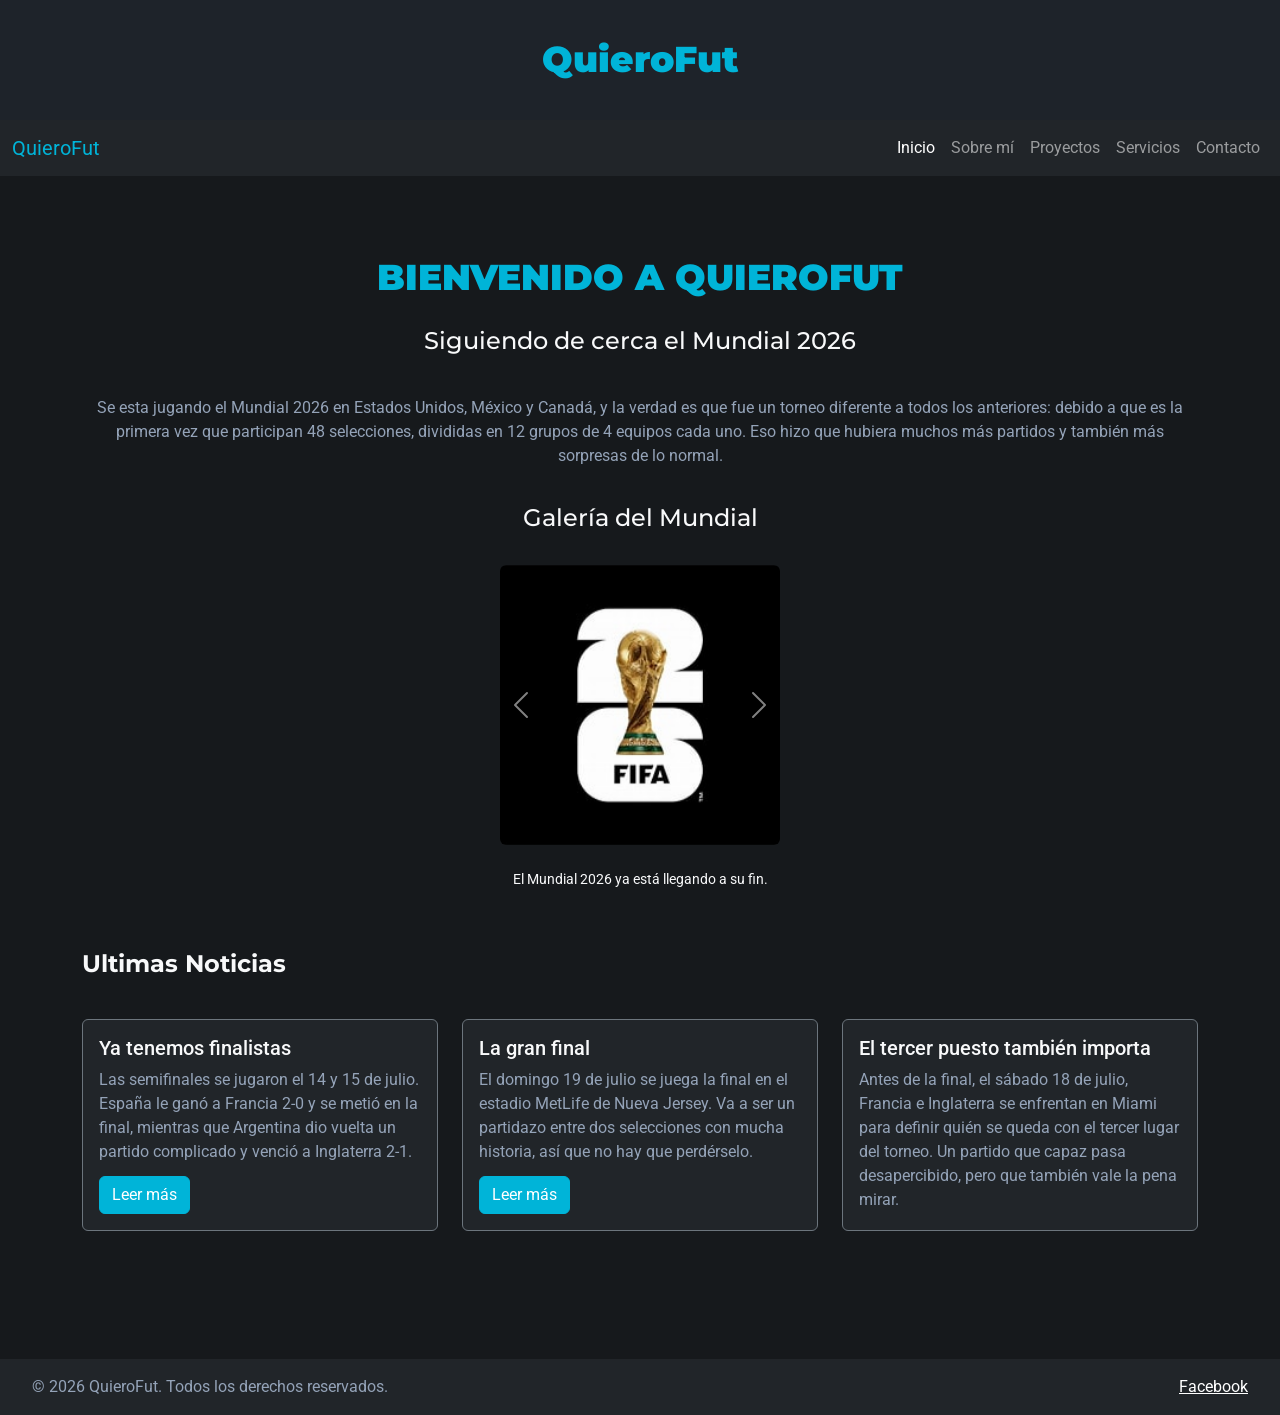
==== index.html @ 9007a2fe "modificacion de read.me y styles" ====
<!DOCTYPE html>
<html lang="es">
<head>
  <meta charset="UTF-8">
  <meta name="viewport" content="width=device-width, initial-scale=1.0">
  <title>QuieroFut - Inicio</title>
  <link href="https://cdn.jsdelivr.net/npm/bootstrap@5.3.3/dist/css/bootstrap.min.css" rel="stylesheet">
  <link rel="stylesheet" href="styles/styles.css">
</head>
<body>
  <header class="d-flex justify-content-center align-items-center" style="min-height: 120px;">
  <h1 class="m-0">QuieroFut</h1>
  </header>
  <nav class="navbar navbar-expand-lg navbar-dark bg-dark">
    <div class="container-fluid">
      <a class="navbar-brand" href="index.html">QuieroFut</a>
      <button class="navbar-toggler" type="button" data-bs-toggle="collapse" data-bs-target="#navbarNav">
        <span class="navbar-toggler-icon"></span>
      </button>
      <div class="collapse navbar-collapse" id="navbarNav">
        <ul class="navbar-nav ms-auto">
          <li class="nav-item">
            <a class="nav-link active" href="index.html">Inicio</a>
          </li>
          <li class="nav-item">
            <a class="nav-link" href="pages/sobre-mi.html">Sobre mí</a>
          </li>
          <li class="nav-item">
            <a class="nav-link" href="pages/proyectos.html">Proyectos</a>
          </li>
          <li class="nav-item">
            <a class="nav-link" href="pages/servicios.html">Servicios</a>
          </li>
          <li class="nav-item">
            <a class="nav-link" href="pages/contacto.html">Contacto</a>
          </li>
        </ul>
      </div>
    </div>
  </nav>
  <main class="container my-4 text-center">
    <section class="my-3">
      <h1>BIENVENIDO A QUIEROFUT</h1>
      <h2 class="text-light h4">Siguiendo de cerca el Mundial 2026</h2>
      <p class="mt-3">Se esta jugando el Mundial 2026 en Estados Unidos, México y Canadá, y la verdad es que fue un torneo diferente a todos los anteriores: debido a que es la primera vez que participan 48 selecciones, divididas en 12 grupos de 4 equipos cada uno. Eso hizo que hubiera muchos más partidos y también más sorpresas de lo normal.</p>
    </section>
    <section class="my-4">
      <h2 class="text-light h4 mb-3">Galería del Mundial</h2>
       <div id="carouselMundial" class="carousel slide" data-bs-ride="carousel" style="max-width: 600px; margin: 0 auto;">
        <div class="carousel-inner bg-dark rounded">
          <div class="carousel-item active">
            <img src="imagenes/logo-mundial.jpg" class="d-block w-100" alt="Logo Evento Mundial" style="height: 280px; object-fit: contain;">
          </div>
          <div class="carousel-item">
            <img src="imagenes/estadio.jpg" class="d-block w-100" alt="Estadios" style="height: 280px; object-fit: contain;">
          </div>
          <div class="carousel-item">
            <img src="imagenes/partido.jpg" class="d-block w-100" alt="Partidos" style="height: 280px; object-fit: contain;">
          </div>
        </div>
         <button class="carousel-control-prev" type="button" data-bs-target="#carouselMundial" data-bs-slide="prev">
          <span class="carousel-control-prev-icon"></span>
        </button>
        <button class="carousel-control-next" type="button" data-bs-target="#carouselMundial" data-bs-slide="next">
          <span class="carousel-control-next-icon"></span>
        </button>
      </div>
       <p class="text-light small mt-2">El Mundial 2026 ya está llegando a su fin.</p>
    </section>
    <section class="text-start my-5">
      <h2 class="text-light mb-4">Ultimas Noticias</h2>
      <div class="row">
         <div class="col-md-4 mb-3">
          <div class="card h-100 bg-dark text-light border-secondary">
          <div class="card-body">
              <h5 class="card-title">Ya tenemos finalistas</h5>
              <p class="card-text">Las semifinales se jugaron el 14 y 15 de julio. España le ganó a Francia 2-0 y se metió en la final, mientras que Argentina dio vuelta un partido complicado y venció a Inglaterra 2-1.</p>
              <button type="button" class="btn btn-primary" data-bs-toggle="modal" data-bs-target="#modal1">Leer más</button>
          </div>
          </div>
        </div>
        <div class="col-md-4 mb-3">
          <div class="card h-100 bg-dark text-light border-secondary">
          <div class="card-body">
              <h5 class="card-title">La gran final</h5>
              <p class="card-text">El domingo 19 de julio se juega la final en el estadio MetLife de Nueva Jersey. Va a ser un partidazo entre dos selecciones con mucha historia, así que no hay que perdérselo.</p>
              <button type="button" class="btn btn-primary" data-bs-toggle="modal" data-bs-target="#modal2">Leer más</button>
          </div>
          </div>
        </div>
      <div class="col-md-4 mb-3">
          <div class="card h-100 bg-dark text-light border-secondary">
            <div class="card-body">
              <h5 class="card-title">El tercer puesto también importa</h5>
              <p class="card-text">Antes de la final, el sábado 18 de julio, Francia e Inglaterra se enfrentan en Miami para definir quién se queda con el tercer lugar del torneo. Un partido que capaz pasa desapercibido, pero que también vale la pena mirar.</p>
            </div>
          </div>
        </div>
       </div>
    </section>
    <div class="modal fade" id="modal1" tabindex="-1">
      <div class="modal-dialog">
        <div class="modal-content bg-dark text-light">
          <div class="modal-header">
            <h5 class="modal-title">Detalles de las Semifinales</h5>
            <button type="button" class="btn-close btn-close-white" data-bs-dismiss="modal"></button>
          </div>
          <div class="modal-body">
            España obtuvo una granvictoria ante Francia. Mientras que la seleccion argentina remontó el partido lleno de historia contra Inglaterra.
          </div>
          <div class="modal-footer">
            <button type="button" class="btn btn-secondary" data-bs-dismiss="modal">Cerrar</button>
          </div>
        </div>
      </div>
    </div>
    <div class="modal fade" id="modal2" tabindex="-1">
      <div class="modal-dialog">
        <div class="modal-content bg-dark text-light">
        <div class="modal-header">
          <h5 class="modal-title">Detalles de la Final</h5>
          <button type="button" class="btn-close btn-close-white" data-bs-dismiss="modal"></button>
          </div>
          <div class="modal-body">
            El estadio MetLife recibirá la final entre la selección argentina y la selección española.
          </div>
          <div class="modal-footer">
            <button type="button" class="btn btn-secondary" data-bs-dismiss="modal">Cerrar</button>
        </div>
        </div>
      </div>
    </div>
   </main>
  <footer class="bg-dark text-white text-center py-3 mt-4">
    <p class="m-0">&copy; 2026 QuieroFut. Todos los derechos reservados.</p>
    <a class="text-white" href="https://www.facebook.com/quierofut" target="_blank">Facebook</a>
  </footer>
  <script src="https://cdn.jsdelivr.net/npm/bootstrap@5.3.3/dist/js/bootstrap.bundle.min.js"></script>
</body>
</html>
---- styles/styles.css ----
/* Montserrat y Roboto */
@import url('https://fonts.googleapis.com/css2?family=Montserrat:wght@700;900&family=Roboto:wght@400;500&display=swap');

/* inicio */
* {
    margin: 0;
    padding: 0;
    box-sizing: border-box;
}

/* font-family: 'Montserrat', sans-serif; 
 font-family: 'Roboto', sans-serif; 
 1rem = 16px 
 Estilos generales para el cuerpo*/

/* Index QuieroFut */
body {
    background-color: #16191c;
    font-family: 'Roboto', sans-serif;
    color: #cbd5e1;
}

/* Montserrat una sola vez para no repetirlo en cada titulo, correccion hecha por Jesus */
h1, h2, h3, header strong{
    font-family: 'Montserrat', sans-serif;
}

h1{
    color: #00b4d8;
    font-size: 36px;
    font-weight: 900;
    margin-bottom: 12px;
}

h2{
    color: #94a3b8;
    font-size: 24px;
    font-weight: 700;
    margin-bottom: 12px;
}

h3{
    color: #00b4d8;
    font-size: 20px;
    font-weight: 700;
    margin-bottom: 8px;
}

p{
    font-family: 'Roboto', sans-serif;
    color: #94a3b8;
    font-size: 16px;
    margin-bottom: 12px;
}

.parrafo-alternativo{
    color: #38bdf8;
    font-size: 14px;
}

/*estilos de etiquetas Nav */
header{
    display: flex;
    flex-direction: column;
    align-items: center;
    gap: 12px;
    background-color: #1e232a;
    padding: 16px;
}

header strong{
    color: #00b4d8;
    font-size: 22px;
}

.lista-navegacion{
    display: flex;
    align-items: center;
    gap: 24px;
    list-style: none;
}

.enlace-nav{
    display: block;
    color: #fffffffa;
    text-decoration: none;
    padding: 8px 4px;
}

.enlace-nav:hover{
    color: #00b4d8;
}

/*contenido */
main{
    padding: 16px;
    max-width: 1200px;
    margin: 0 auto;
}

section{
    display: flex;
    flex-direction: column;
    gap: 16px;
    margin-bottom: 40px;
    width: 100%;
}

section:last-child{
    margin-bottom: 0;
}

article{
    display: flex;
    flex-direction: column;
    gap: 12px;
    padding: 24px;
    background-color: #1e232a;
    border-radius: 8px;
    width: 100%;
}

figure{
    display: flex;
    flex-direction: column;
    gap: 8px;
    padding: 10px 0;
}

figure img{
    width: 100%;
    max-width: 420px;
    height: auto;
    align-self: flex-start;
    border-radius: 6px;
}

/*Estilos Footer, pie de pagina */
footer{
    display: flex;
    justify-content: space-between;
    align-items: center;
    background-color: #1e232a;
    color: #fffffffa;
    padding: 20px 32px;
}

footer ul{
    display: flex;
    align-items: center;
    gap: 16px;
    list-style: none;
}

footer a{
    color: #fffffffa;
}

.seccion-tarjetas{
    display: flex;
    flex-direction: column;
    gap: 16px;
}

.seccion-presentacion{
    display: flex;
    flex-direction: column;
    gap: 16px;
}

@media (min-width: 768px){

    main{
        padding: 32px 24px;
    }

    header{
        flex-direction: row;
        justify-content: space-between;
        padding: 16px 24px;
    }

    .seccion-tarjetas{
        display: grid;
        grid-template-columns: 1fr 1fr;
    }
}

@media (min-width: 1024px){

    main{
        padding: 40px 32px;
    }

    header{
        padding: 16px 32px;
    }

    .seccion-tarjetas{
        display: grid;
        grid-template-columns: 1fr 1fr 1fr;
        gap: 24px;
    }
}

nav .navbar-brand {
    color: #00b4d8;
}

nav .nav-link.active {
    color: #00b4d8;
}

.btn-primary {
    background-color: #00b4d8;
    border-color: #00b4d8;
}
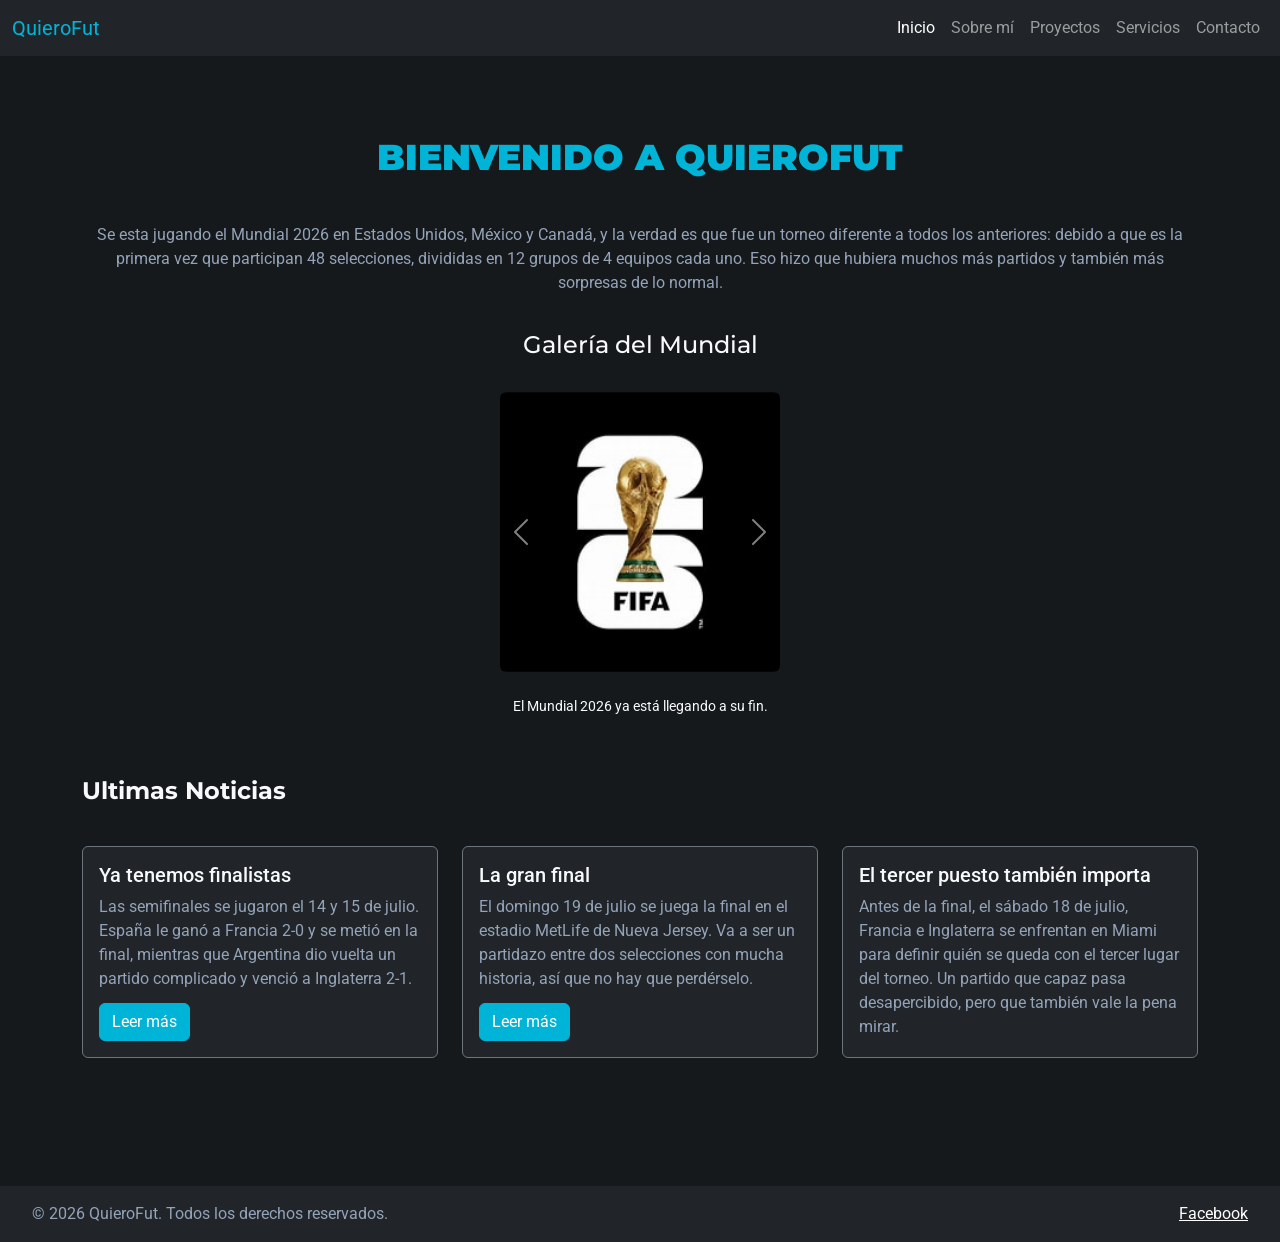
==== commit f1740064: "correccion de navbar" ====
--- a/index.html
+++ b/index.html
@@ -3,15 +3,13 @@
 <head>
   <meta charset="UTF-8">
   <meta name="viewport" content="width=device-width, initial-scale=1.0">
+  <meta name="description" content="QuieroFut - un sitio sobre noticias, estadísticas y resultados del fútbol.">
   <title>QuieroFut - Inicio</title>
   <link href="https://cdn.jsdelivr.net/npm/bootstrap@5.3.3/dist/css/bootstrap.min.css" rel="stylesheet">
   <link rel="stylesheet" href="styles/styles.css">
 </head>
 <body>
-  <header class="d-flex justify-content-center align-items-center" style="min-height: 120px;">
-  <h1 class="m-0">QuieroFut</h1>
-  </header>
-  <nav class="navbar navbar-expand-lg navbar-dark bg-dark">
+   <nav class="navbar navbar-expand-lg navbar-dark bg-dark">
     <div class="container-fluid">
       <a class="navbar-brand" href="index.html">QuieroFut</a>
       <button class="navbar-toggler" type="button" data-bs-toggle="collapse" data-bs-target="#navbarNav">
@@ -41,7 +39,6 @@
   <main class="container my-4 text-center">
     <section class="my-3">
       <h1>BIENVENIDO A QUIEROFUT</h1>
-      <h2 class="text-light h4">Siguiendo de cerca el Mundial 2026</h2>
       <p class="mt-3">Se esta jugando el Mundial 2026 en Estados Unidos, México y Canadá, y la verdad es que fue un torneo diferente a todos los anteriores: debido a que es la primera vez que participan 48 selecciones, divididas en 12 grupos de 4 equipos cada uno. Eso hizo que hubiera muchos más partidos y también más sorpresas de lo normal.</p>
     </section>
     <section class="my-4">
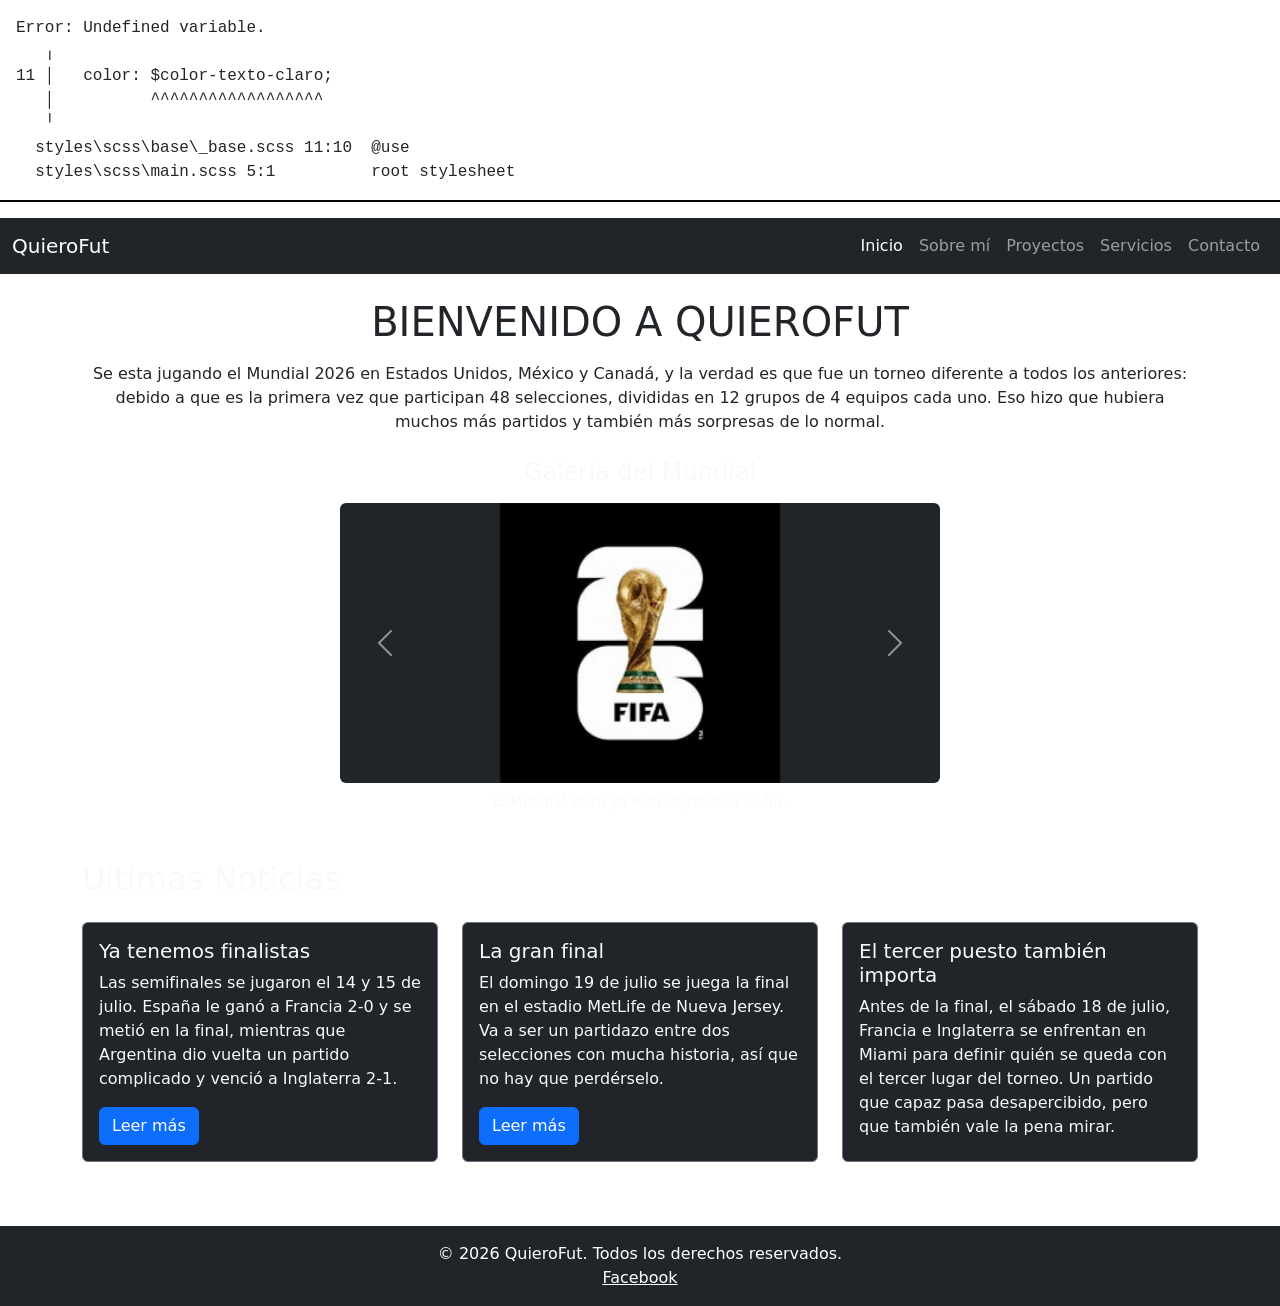
==== commit 2593f2a9: "modificacion de la direccion del link style" ====
--- a/index.html
+++ b/index.html
@@ -3,10 +3,9 @@
 <head>
   <meta charset="UTF-8">
   <meta name="viewport" content="width=device-width, initial-scale=1.0">
-  <meta name="description" content="QuieroFut - un sitio sobre noticias, estadísticas y resultados del fútbol.">
   <title>QuieroFut - Inicio</title>
   <link href="https://cdn.jsdelivr.net/npm/bootstrap@5.3.3/dist/css/bootstrap.min.css" rel="stylesheet">
-  <link rel="stylesheet" href="styles/styles.css">
+  <link rel="stylesheet" href="styles/style.css">
 </head>
 <body>
    <nav class="navbar navbar-expand-lg navbar-dark bg-dark">
--- a/styles/style.css
+++ b/styles/style.css
@@ -0,0 +1,18 @@
+/* Error: Undefined variable.
+ *    ,
+ * 11 |   color: $color-texto-claro;
+ *    |          ^^^^^^^^^^^^^^^^^^
+ *    '
+ *   styles\scss\base\_base.scss 11:10  @use
+ *   styles\scss\main.scss 5:1          root stylesheet */
+
+body::before {
+  font-family: "Source Code Pro", "SF Mono", Monaco, Inconsolata, "Fira Mono",
+      "Droid Sans Mono", monospace, monospace;
+  white-space: pre;
+  display: block;
+  padding: 1em;
+  margin-bottom: 1em;
+  border-bottom: 2px solid black;
+  content: "Error: Undefined variable.\a    \2577 \a 11 \2502    color: $color-texto-claro;\d\a    \2502           ^^^^^^^^^^^^^^^^^^\a    \2575 \a   styles\\scss\\base\\_base.scss 11:10  @use\a   styles\\scss\\main.scss 5:1          root stylesheet";
+}
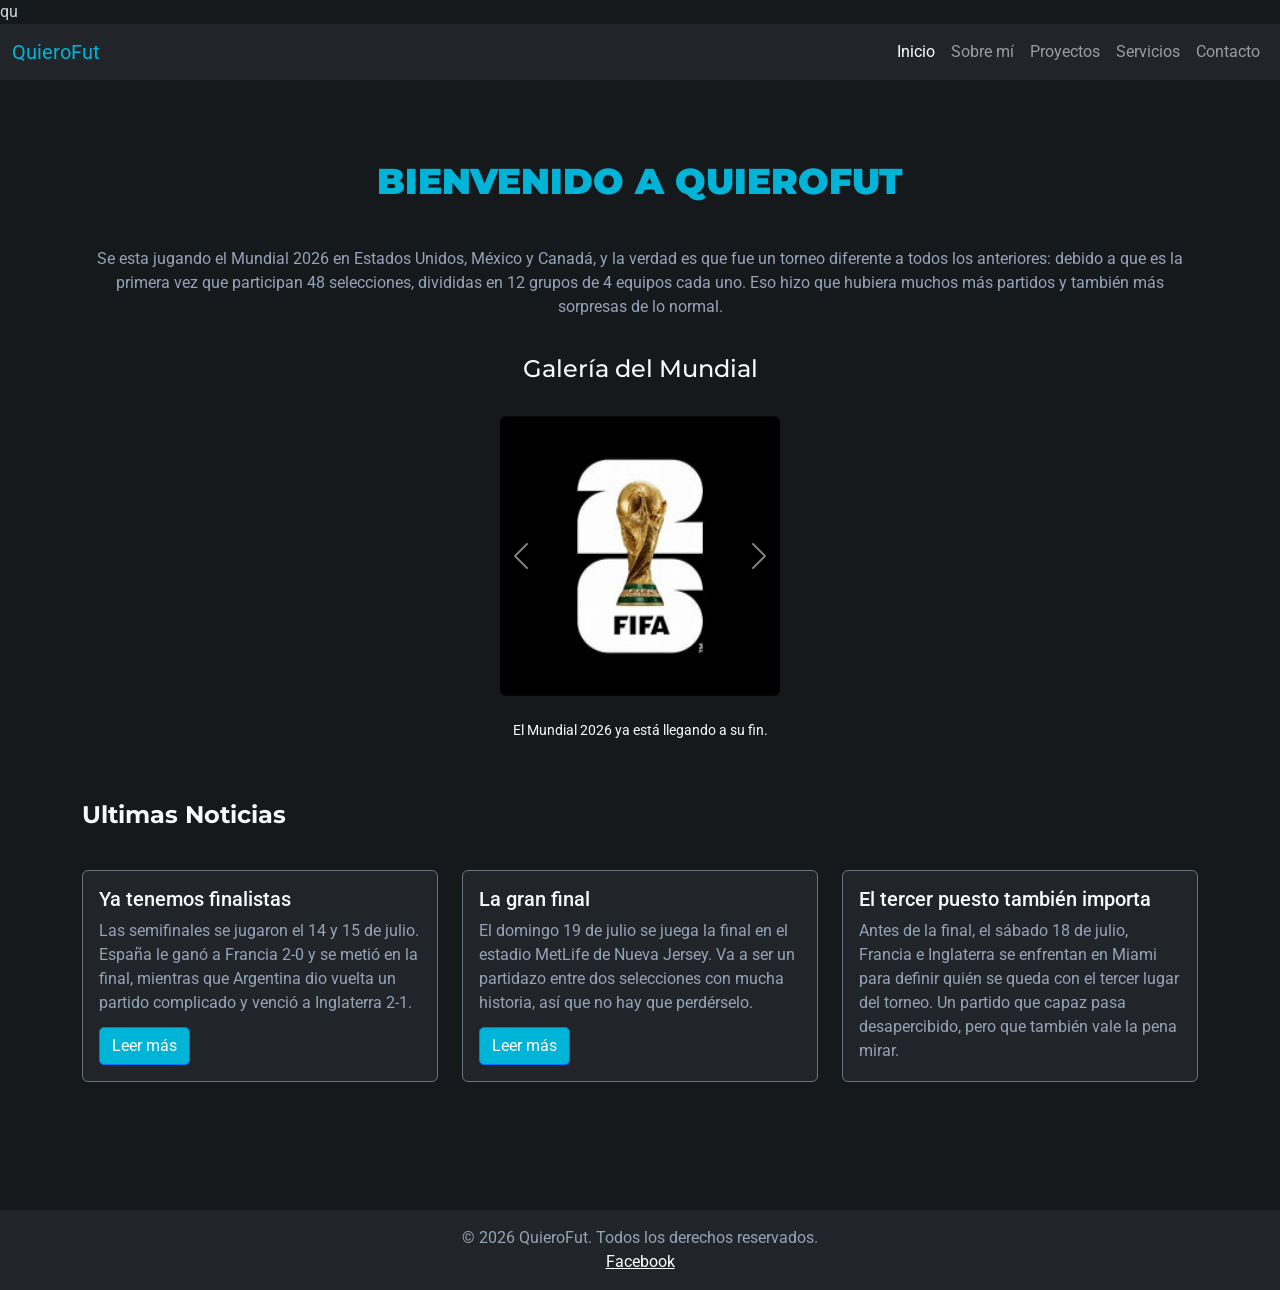
==== commit 369cf2a0: "entrega 9 aos" ====
--- a/index.html
+++ b/index.html
@@ -5,8 +5,9 @@
   <meta name="viewport" content="width=device-width, initial-scale=1.0">
   <title>QuieroFut - Inicio</title>
   <link href="https://cdn.jsdelivr.net/npm/bootstrap@5.3.3/dist/css/bootstrap.min.css" rel="stylesheet">
+  <link href="https://unpkg.com/aos@2.3.1/dist/aos.css" rel="stylesheet">
   <link rel="stylesheet" href="styles/style.css">
-</head>
+</head>qu
 <body>
    <nav class="navbar navbar-expand-lg navbar-dark bg-dark">
     <div class="container-fluid">
@@ -84,7 +85,7 @@
           </div>
           </div>
         </div>
-      <div class="col-md-4 mb-3">
+      <div class="col-md-4 mb-3" data-aos="fade-up">
           <div class="card h-100 bg-dark text-light border-secondary">
             <div class="card-body">
               <h5 class="card-title">El tercer puesto también importa</h5>
@@ -132,5 +133,9 @@
     <a class="text-white" href="https://www.facebook.com/quierofut" target="_blank">Facebook</a>
   </footer>
   <script src="https://cdn.jsdelivr.net/npm/bootstrap@5.3.3/dist/js/bootstrap.bundle.min.js"></script>
+  <script src="https://unpkg.com/aos@2.3.1/dist/aos.js"></script>
+  <script>
+    AOS.init();
+  </script>
 </body>
 </html>
--- a/styles/style.css
+++ b/styles/style.css
@@ -1,18 +1,148 @@
-/* Error: Undefined variable.
- *    ,
- * 11 |   color: $color-texto-claro;
- *    |          ^^^^^^^^^^^^^^^^^^
- *    '
- *   styles\scss\base\_base.scss 11:10  @use
- *   styles\scss\main.scss 5:1          root stylesheet */
+@import url("https://fonts.googleapis.com/css2?family=Montserrat:wght@700;900&family=Roboto:wght@400;500&display=swap");
+h1, h2, h3 {
+  font-family: "Montserrat", sans-serif;
+}
 
-body::before {
-  font-family: "Source Code Pro", "SF Mono", Monaco, Inconsolata, "Fira Mono",
-      "Droid Sans Mono", monospace, monospace;
-  white-space: pre;
-  display: block;
-  padding: 1em;
-  margin-bottom: 1em;
-  border-bottom: 2px solid black;
-  content: "Error: Undefined variable.\a    \2577 \a 11 \2502    color: $color-texto-claro;\d\a    \2502           ^^^^^^^^^^^^^^^^^^\a    \2575 \a   styles\\scss\\base\\_base.scss 11:10  @use\a   styles\\scss\\main.scss 5:1          root stylesheet";
+h1 {
+  color: #00b4d8;
+  font-size: 36px;
+  font-weight: 900;
+  margin-bottom: 12px;
 }
+
+h2 {
+  color: #94a3b8;
+  font-size: 24px;
+  font-weight: 700;
+  margin-bottom: 12px;
+}
+
+h3 {
+  color: #00b4d8;
+  font-size: 20px;
+  font-weight: 700;
+  margin-bottom: 8px;
+}
+
+p {
+  font-family: "Roboto", sans-serif;
+  color: #94a3b8;
+  font-size: 16px;
+  margin-bottom: 12px;
+}
+
+* {
+  margin: 0;
+  padding: 0;
+  box-sizing: border-box;
+}
+
+body {
+  background-color: #16191c;
+  font-family: "Roboto", sans-serif;
+  color: #cbd5e1;
+}
+
+img {
+  max-width: 100%;
+  height: auto;
+}
+
+main {
+  padding: 16px;
+  max-width: 1200px;
+  margin: 0 auto;
+}
+@media (min-width: 768px) {
+  main {
+    padding: 32px 24px;
+  }
+}
+@media (min-width: 1024px) {
+  main {
+    padding: 40px 32px;
+  }
+}
+
+section {
+  display: flex;
+  flex-direction: column;
+  gap: 16px;
+  margin-bottom: 40px;
+  width: 100%;
+}
+section:last-child {
+  margin-bottom: 0;
+}
+
+nav .navbar-brand {
+  color: #00b4d8;
+}
+
+nav .nav-link.active {
+  color: #00b4d8;
+}
+
+footer a {
+  color: #fffffa;
+}
+footer a:hover {
+  color: #00b4d8;
+}
+
+.btn-primary {
+  background: #00b4d8;
+  color: #fffffa;
+  border-radius: 5px;
+  transition: background-color 0.3s ease;
+}
+.btn-primary:hover {
+  opacity: 0.9;
+}
+
+.card, article {
+  transition: transform 0.3s ease;
+}
+.card:hover, article:hover {
+  transform: translateY(-4px);
+}
+
+article {
+  background: #1e232a;
+  border-radius: 5px;
+  padding: 24px;
+  display: flex;
+  flex-direction: column;
+  gap: 12px;
+  width: 100%;
+}
+
+figure {
+  display: flex;
+  flex-direction: column;
+  gap: 8px;
+  padding: 10px 0;
+}
+figure img {
+  width: 100%;
+  max-width: 420px;
+  height: auto;
+  align-self: flex-start;
+  border-radius: 5px;
+}
+
+@keyframes aparecer {
+  from {
+    opacity: 0;
+    transform: translateY(20px);
+  }
+  to {
+    opacity: 1;
+    transform: translateY(0);
+  }
+}
+h1 {
+  animation: aparecer 0.8s ease-out;
+}
+
+/*# sourceMappingURL=style.css.map */
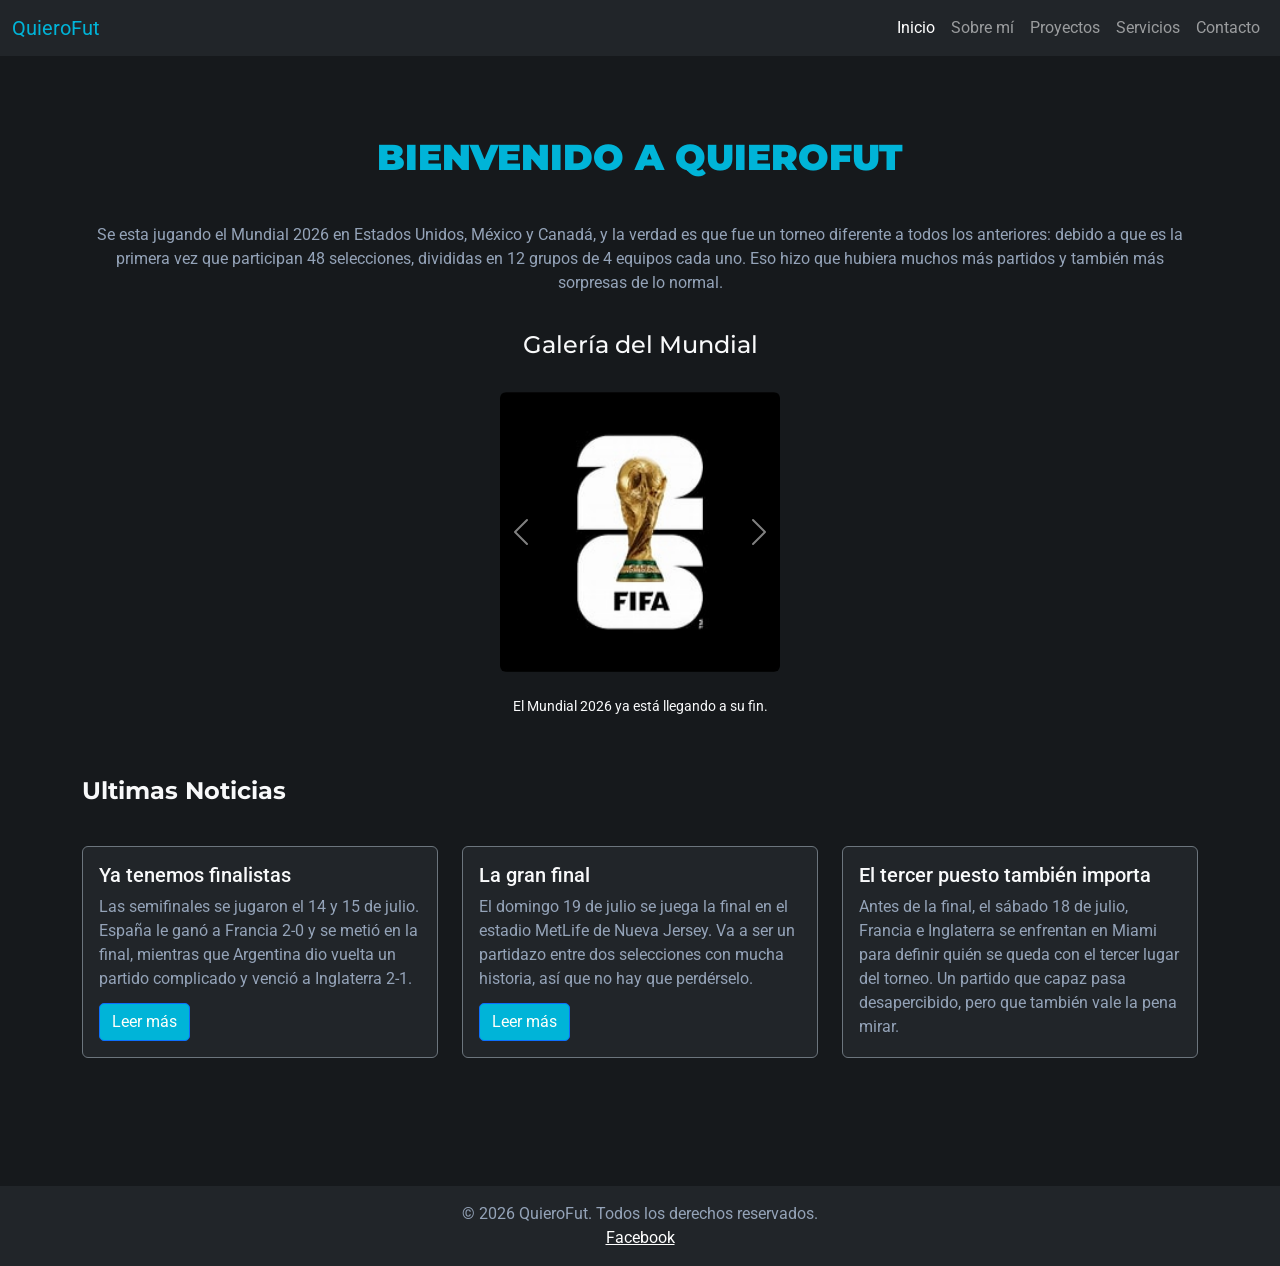
==== commit dd279d51: "consigna entregable 9" ====
--- a/index.html
+++ b/index.html
@@ -3,11 +3,13 @@
 <head>
   <meta charset="UTF-8">
   <meta name="viewport" content="width=device-width, initial-scale=1.0">
-  <title>QuieroFut - Inicio</title>
+  <title>QuieroFut - Noticias y Análisis del Mundial 2026</title>
+  <meta name="description" content="Seguí de cerca el Mundial 2026 en Estados Unidos, México y Canadá: noticias, resultados y análisis de los partidos más importantes.">
+  <meta name="keywords" content="mundial 2026, noticias de futbol, resultados mundial, seleccion argentina, copa del mundo">
   <link href="https://cdn.jsdelivr.net/npm/bootstrap@5.3.3/dist/css/bootstrap.min.css" rel="stylesheet">
   <link href="https://unpkg.com/aos@2.3.1/dist/aos.css" rel="stylesheet">
   <link rel="stylesheet" href="styles/style.css">
-</head>qu
+</head>
 <body>
    <nav class="navbar navbar-expand-lg navbar-dark bg-dark">
     <div class="container-fluid">
@@ -46,13 +48,13 @@
        <div id="carouselMundial" class="carousel slide" data-bs-ride="carousel" style="max-width: 600px; margin: 0 auto;">
         <div class="carousel-inner bg-dark rounded">
           <div class="carousel-item active">
-            <img src="imagenes/logo-mundial.jpg" class="d-block w-100" alt="Logo Evento Mundial" style="height: 280px; object-fit: contain;">
+            <img src="imagenes/logo-mundial.jpg" class="d-block w-100" alt="Logo oficial del Mundial 2026" style="height: 280px; object-fit: contain;">
           </div>
           <div class="carousel-item">
-            <img src="imagenes/estadio.jpg" class="d-block w-100" alt="Estadios" style="height: 280px; object-fit: contain;">
+            <img src="imagenes/estadio.jpg" class="d-block w-100" alt="Estadio del Mundial 2026 con las tribunas llenas de hinchas" style="height: 280px; object-fit: contain;">
           </div>
           <div class="carousel-item">
-            <img src="imagenes/partido.jpg" class="d-block w-100" alt="Partidos" style="height: 280px; object-fit: contain;">
+            <img src="imagenes/partido.jpg" class="d-block w-100" alt="Jugadores disputando un partido del Mundial 2026" style="height: 280px; object-fit: contain;">
           </div>
         </div>
          <button class="carousel-control-prev" type="button" data-bs-target="#carouselMundial" data-bs-slide="prev">
